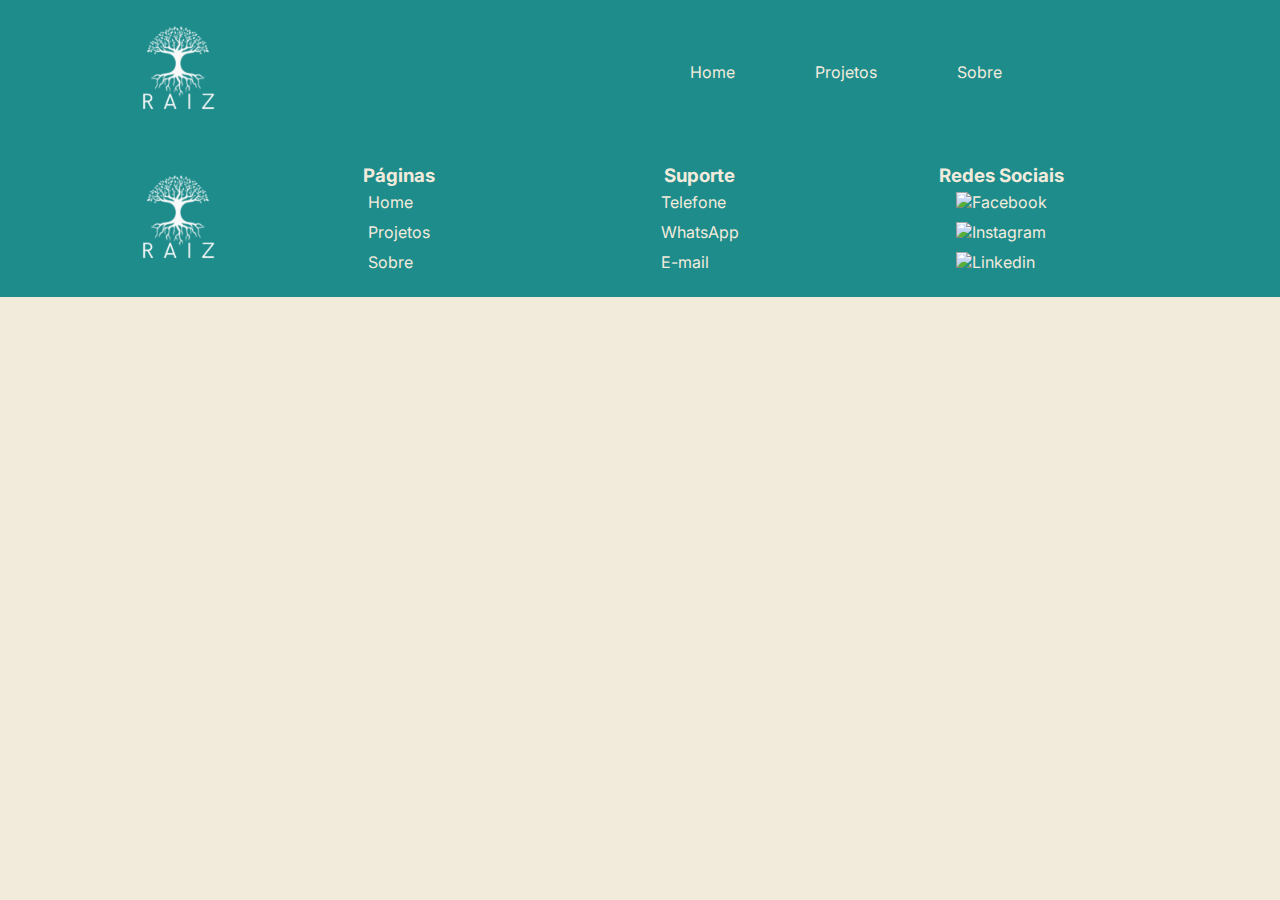
==== projects.html @ 53f2e9ef "Add new page: Projects" ====
<!DOCTYPE html>
<html lang="pt-br">
  <head>
    <!-- Fontes importadas -->
    <link rel="preconnect" href="https://fonts.googleapis.com" />
    <link rel="preconnect" href="https://fonts.gstatic.com" crossorigin />
    <link
      href="https://fonts.googleapis.com/css2?family=Inter:ital,opsz,wght@0,14..32,100..900;1,14..32,100..900&display=swap"
      rel="stylesheet"
    />

    <link rel="preconnect" href="https://fonts.googleapis.com" />
    <link rel="preconnect" href="https://fonts.gstatic.com" crossorigin />
    <link
      href="https://fonts.googleapis.com/css2?family=Noto+Sans:ital,wght@0,100..900;1,100..900&display=swap"
      rel="stylesheet"
    />

    <meta charset="UTF-8" />
    <meta name="viewport" content="width=device-width, initial-scale=1.0" />
    <title>Home Page</title>
    <link rel="stylesheet" href="home.css" />
  </head>
  <body>
    <header class="header">
      <div class="logo">
        <a href="index.html">
          <img src="src/Logo modo escuro.png" alt="Logo do projeto Raiz" />
        </a>
      </div>

      <nav class="navbar">
        <ul>
          <li><a href="home.html">Home</a></li>
          <li><a href="projetos.html">Projetos</a></li>
          <li><a href="sobre.html">Sobre</a></li>
        </ul>
      </nav>
    </header>
  </body>
</html>

<footer class="footer">
  <div class="global-footer">
    <div class="logo-footer">
      <img src="src/Logo modo escuro.png" alt="Logo do projeto Raiz" />
    </div>

    <div class="content-footer pages">
      <h3>Páginas</h3>
      <ul>
        <li><a href="home.html">Home</a></li>
        <li><a href="projetos.html">Projetos</a></li>
        <li><a href="sobre.html">Sobre</a></li>
      </ul>
    </div>

    <div class="content-footer suport">
      <h3>Suporte</h3>
      <ul>
        <li><a href="#">Telefone</a></li>
        <li><a href="#">WhatsApp</a></li>
        <li><a href="#">E-mail</a></li>
      </ul>
    </div>

    <div class="content-footer socials">
      <h3>Redes Sociais</h3>
      <ul>
        <li>
          <a href="#"
            ><img
              src="https://image.flaticon.com/icons/png/512/174/174848.png"
              alt="Facebook"
          /></a>
        </li>
        <li>
          <a href="#"
            ><img
              src="https://image.flaticon.com/icons/png/512/733/733579.png"
              alt="Instagram"
          /></a>
        </li>
        <li>
          <a href="#"
            ><img
              src="https://image.flaticon.com/icons/png/512/2111/2111463.png"
              alt="Linkedin"
          /></a>
        </li>
      </ul>
    </div>
  </div>
</footer>
---- home.css ----
* {
    margin: 0;
    padding: 0;
    box-sizing: border-box;
    font-family: "Inter", serif;
    /* border: 1px solid red; */
}

body {
    background-color: #f2ebdc;
}

/* Código Header */
.header {
    display: flex;
    justify-content: space-between;
    align-items: center;
    padding: 20px 10%;
    background-color: #1f8c8c;
}

.header img {
    width: 100px;
    height: auto;
}

.navbar {
    display: flex;
    justify-content: space-between;
    align-items: center;
    width: 50%;
    padding: 10px;
}

.navbar ul {
    display: flex;
    justify-content: space-between;
    list-style: none;
}

.navbar ul li {
    margin: 0 20px;
    padding: 10px;
}

.navbar ul li a {
    color: #f2ebdc;
    text-decoration: none;
    padding: 10px;
}

/* Fim código header */

/* Código class text */
.text {
    font-size: 1.4rem;
}

.text h2 {
    color: #1f8c8c;
    font-size: 2rem;
    margin: 20px 40px;
    text-transform: uppercase;
}

.text p {
    font-family: "Noto Sans", serif;
    margin: 20px 40px;
}
/* Fim do código class text */

/* Código class content */
.content {
    display: flex;
    justify-content: space-between;
    align-items: center;
    padding: 20px 2%;
}

.content p, .content h2 {
    margin: 10px;
    padding: 5px;
}
/* Fim do código class content */

/* Código img */
.content img {
    max-width: 600px;
    height: auto;
    margin: 10px;
    padding: 5px;
}
/* Fim do código img */

/* Código class values */
.values {
    flex-direction: row-reverse;
}
/* Fim do código values */

/* Código class footer */
.footer {
    display: flex;
    justify-content: space-between;
    align-items: center;
    padding: 20px 10%;
    background-color: #1f8c8c;
    color: #f2ebdc;
}

.logo-footer img {
    width: 100px;
    height: auto;
    margin-right: 20px;
}   

.global-footer {
    display: flex;
    justify-content: space-around;
    align-items: center;
    width: 100%;
}   

.content-footer {
    display: flex;
    flex-direction: column;
    justify-content: space-between;
    align-items: center;
    width: 50%;
}

.content-footer ul {
    justify-content: space-between;
    list-style: none;
    text-align: left;
}   

.content-footer ul li {
    padding: 5px;
}

.content-footer ul li a {
    color: #f2ebdc;
    text-decoration: none;
    padding: 10px;
}
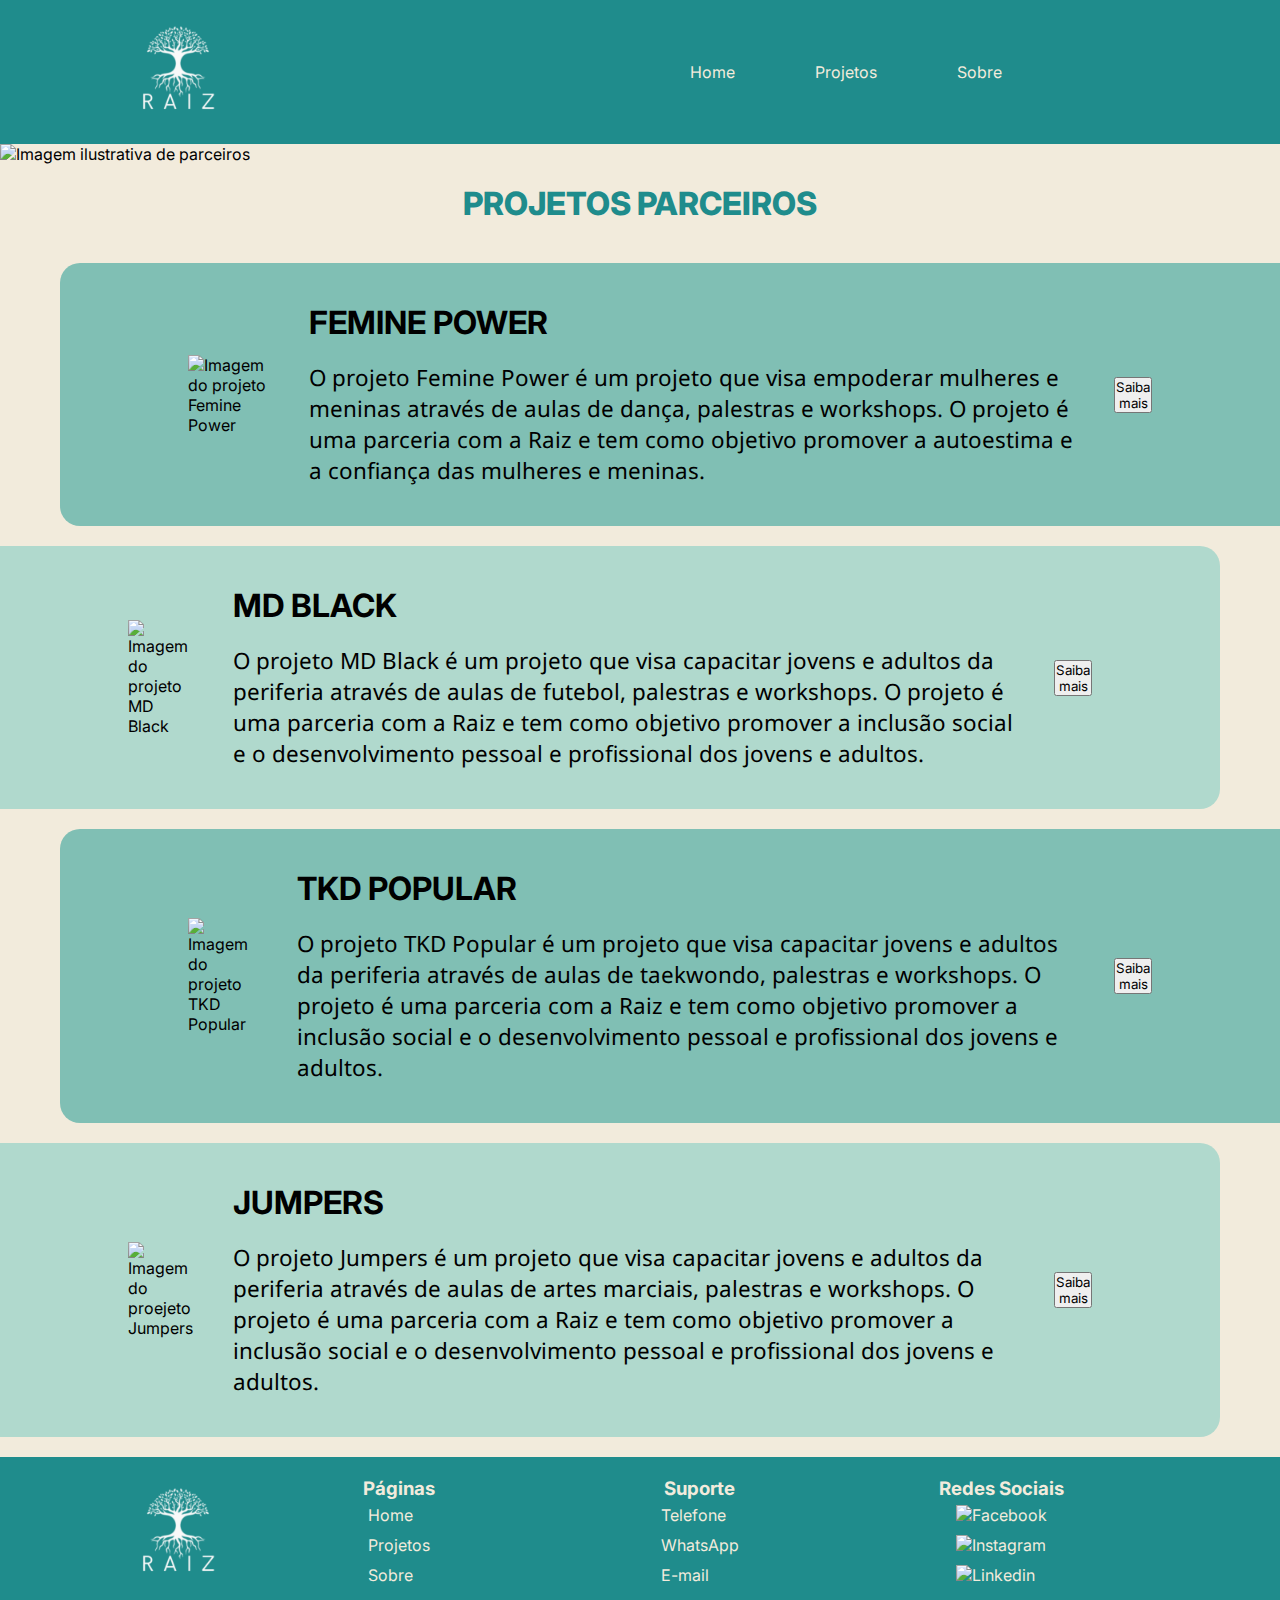
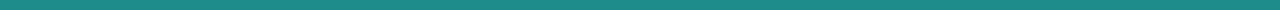
==== commit 2084e2f5: "Created a base Projects page" ====
--- a/projects.html
+++ b/projects.html
@@ -18,8 +18,8 @@
 
     <meta charset="UTF-8" />
     <meta name="viewport" content="width=device-width, initial-scale=1.0" />
-    <title>Home Page</title>
-    <link rel="stylesheet" href="home.css" />
+    <title>Projects Page</title>
+    <link rel="stylesheet" href="projects.css" />
   </head>
   <body>
     <header class="header">
@@ -39,6 +39,85 @@
     </header>
   </body>
 </html>
+<!-- Foto de entrada da página -->
+ <div class="initial-image">
+  <img class="initial" src="https://economato.com.br/wp-content/uploads/parcerias-estrategicas-em-projetos-sociais.jpg" alt="Imagem ilustrativa de parceiros">
+ </div>
+<!-- Inicio do código de projetos parceiros -->
+
+<!-- H1 Parceiros -->
+<h1 class="title">Projetos Parceiros</h1>
+
+<!-- Esquerda -->
+<div class="content content-right">
+  <div class="img">
+    <img
+      src="https://mateusgoncalves24.github.io/TccProjetoRaiz/src/FP3.jpeg"
+      alt="Imagem do projeto Femine Power"
+    />
+  </div>
+  <div class="text">
+    <h2>Femine Power</h2>
+    <p>
+      O projeto Femine Power é um projeto que visa empoderar mulheres e meninas
+      através de aulas de dança, palestras e workshops. O projeto é uma parceria
+      com a Raiz e tem como objetivo promover a autoestima e a confiança das
+      mulheres e meninas.
+    </p>
+  </div>
+  <button>Saiba mais</button>
+</div>
+
+<!-- Direita -->
+<div class="content content-left">
+  <div class="img">
+    <img src="https://mateusgoncalves24.github.io/TccProjetoRaiz/src/MD3.JPG" alt="Imagem do projeto MD Black">
+  </div>
+  <div class="text">
+    <h2>MD Black</h2>
+    <p>
+      O projeto MD Black é um projeto que visa capacitar jovens e adultos da
+      periferia através de aulas de futebol, palestras e workshops. O projeto é
+      uma parceria com a Raiz e tem como objetivo promover a inclusão social e
+      o desenvolvimento pessoal e profissional dos jovens e adultos.
+    </p>
+  </div>
+  <button>Saiba mais</button>
+</div>
+
+<!-- Esquerda -->
+<div class="content content-right">
+  <div class="img">
+    <img src="https://mateusgoncalves24.github.io/TccProjetoRaiz/src/WhatsApp%20Image%202024-12-11%20at%2008.45.34.jpeg" alt="Imagem do projeto TKD Popular">
+  </div>
+  <div class="text">
+    <h2>TKD Popular</h2>
+    <p>
+      O projeto TKD Popular é um projeto que visa capacitar jovens e adultos da
+      periferia através de aulas de taekwondo, palestras e workshops. O projeto é
+      uma parceria com a Raiz e tem como objetivo promover a inclusão social e o
+      desenvolvimento pessoal e profissional dos jovens e adultos.
+    </p>
+  </div>
+  <button>Saiba mais</button>
+</div>
+
+<!-- Direita -->
+<div class="content content-left">
+  <div class="img">
+    <img src="https://mateusgoncalves24.github.io/TccProjetoRaiz/src/ACJ3.jpg" alt="Imagem do proejeto Jumpers">
+  </div>
+  <div class="text">
+    <h2>Jumpers</h2>
+    <p>
+      O projeto Jumpers é um projeto que visa capacitar jovens e adultos da
+      periferia através de aulas de artes marciais, palestras e workshops. O projeto é
+      uma parceria com a Raiz e tem como objetivo promover a inclusão social e o
+      desenvolvimento pessoal e profissional dos jovens e adultos.
+    </p>
+  </div>
+  <button>Saiba mais</button>
+</div>
 
 <footer class="footer">
   <div class="global-footer">
--- a/projects.css
+++ b/projects.css
@@ -0,0 +1,165 @@
+* {
+    margin: 0;
+    padding: 0;
+    box-sizing: border-box;
+    font-family: "Inter", serif;
+    /* border: 1px solid red; */
+}
+
+body {
+    background-color: #f2ebdc;
+}
+
+/* Código Header */
+.header {
+    display: flex;
+    justify-content: space-between;
+    align-items: center;
+    padding: 20px 10%;
+    background-color: #1f8c8c;
+}
+
+.header img {
+    width: 100px;
+    height: auto;
+}
+
+.navbar {
+    display: flex;
+    justify-content: space-between;
+    align-items: center;
+    width: 50%;
+    padding: 10px;
+}
+
+.navbar ul {
+    display: flex;
+    justify-content: space-between;
+    list-style: none;
+}
+
+.navbar ul li {
+    margin: 0 20px;
+    padding: 10px;
+}
+
+.navbar ul li a {
+    color: #f2ebdc;
+    text-decoration: none;
+    padding: 10px;
+}
+
+/* Fim código header */
+
+/* Código imagem inicial */
+.initial-image img {
+    width: 100%;
+    height: auto;
+}
+/* Fim do código da imagem inicial */
+
+/* Código titulo Parceiros */
+.title {
+    padding: 20px;
+    text-align: center;
+    font-size: 2rem;
+    font-weight: 800;
+    text-transform: uppercase;
+    color: #1f8c8c;
+}
+
+/* Código class text */
+.text {
+    font-size: 1.4rem;
+}
+
+.text h2 {
+    font-size: 2rem;
+    margin: 20px 40px;
+    text-transform: uppercase;
+}
+
+.text p {
+    font-family: "Noto Sans", serif;
+    margin: 20px 40px;
+}
+/* Fim do código class text */
+
+/* Código class content */
+.content {
+    display: flex;
+    justify-content: space-between;
+    align-items: center;
+    padding: 20px 10%;
+    background-color: #f2ebdc;
+}
+
+.img img {
+    width: 200px;
+    height: auto;
+}
+/* Fim da class content */
+
+/* Código content-right */
+.content-right {
+    background-color: #80bfb4;
+    margin: 20px 0 20px 60px;
+    border-radius: 20px 0 0 20px;
+}
+/* Fim da class content-right */
+
+/* Código content-left */
+.content-left {
+    background-color: #b0d9cd;
+    margin: 20px 60px 20px 0;
+    border-radius: 0 20px 20px 0;
+}
+/* Fim da class content-left */
+
+/* Código class footer */
+.footer {
+    display: flex;
+    justify-content: space-between;
+    align-items: center;
+    padding: 20px 10%;
+    background-color: #1f8c8c;
+    color: #f2ebdc;
+}
+
+.logo-footer img {
+    width: 100px;
+    height: auto;
+    margin-right: 20px;
+}   
+
+.global-footer {
+    display: flex;
+    justify-content: space-around;
+    align-items: center;
+    width: 100%;
+}   
+
+.content-footer {
+    display: flex;
+    flex-direction: column;
+    justify-content: space-between;
+    align-items: center;
+    width: 50%;
+}
+
+.content-footer ul {
+    justify-content: space-between;
+    list-style: none;
+    text-align: left;
+}   
+
+.content-footer ul li {
+    padding: 5px;
+}
+
+.content-footer ul li a {
+    color: #f2ebdc;
+    text-decoration: none;
+    padding: 10px;
+}
+/* Fim do código do footer */